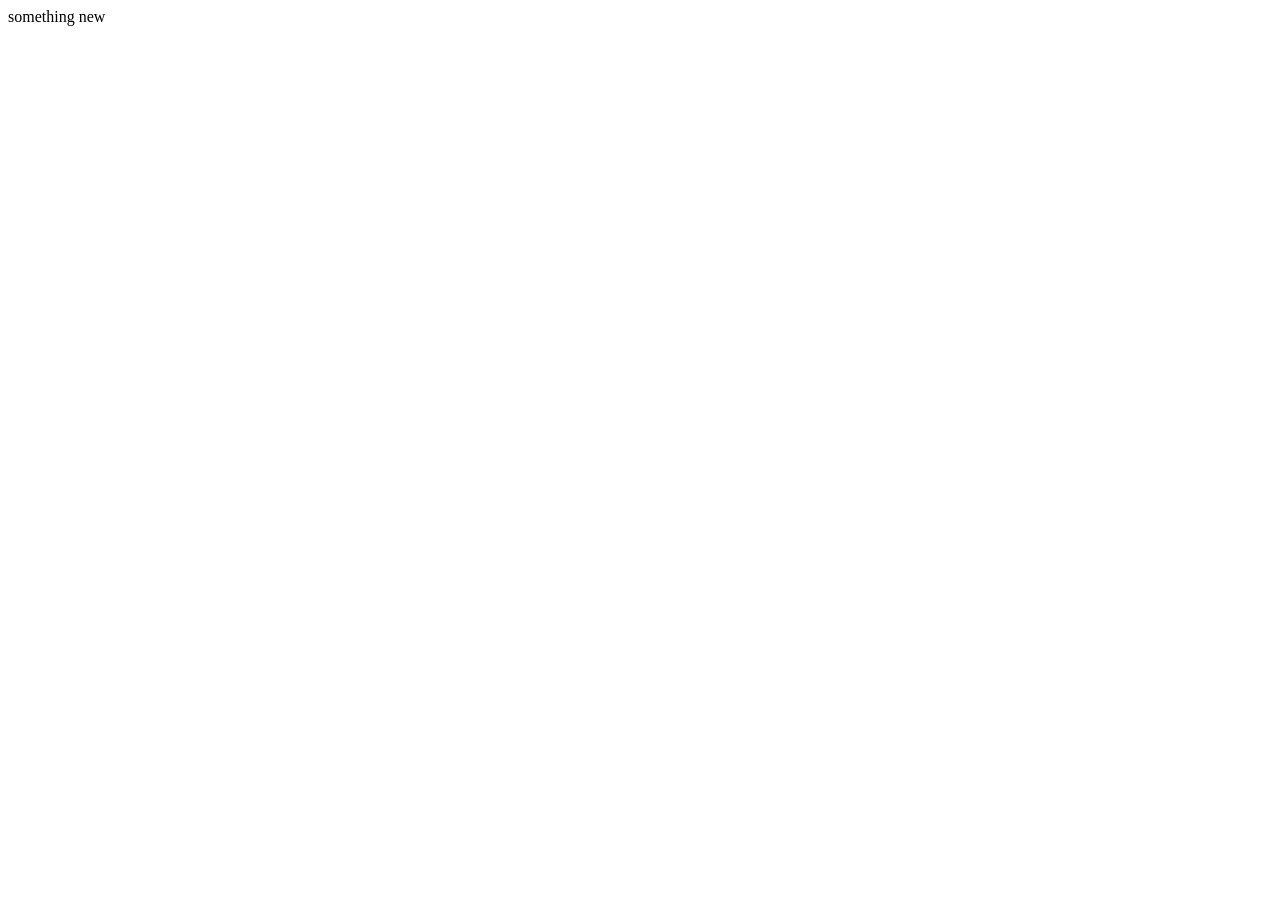
==== page.html @ 248ddc3c "Week 6" ====
<!DOCTYPE html>
<html lang="en">
<head>
    <meta charset="UTF-8">
    <meta name="viewport" content="width=device-width, initial-scale=1.0">
    <title>Document</title>
</head>
<body>
    something new 

</body>
</html>
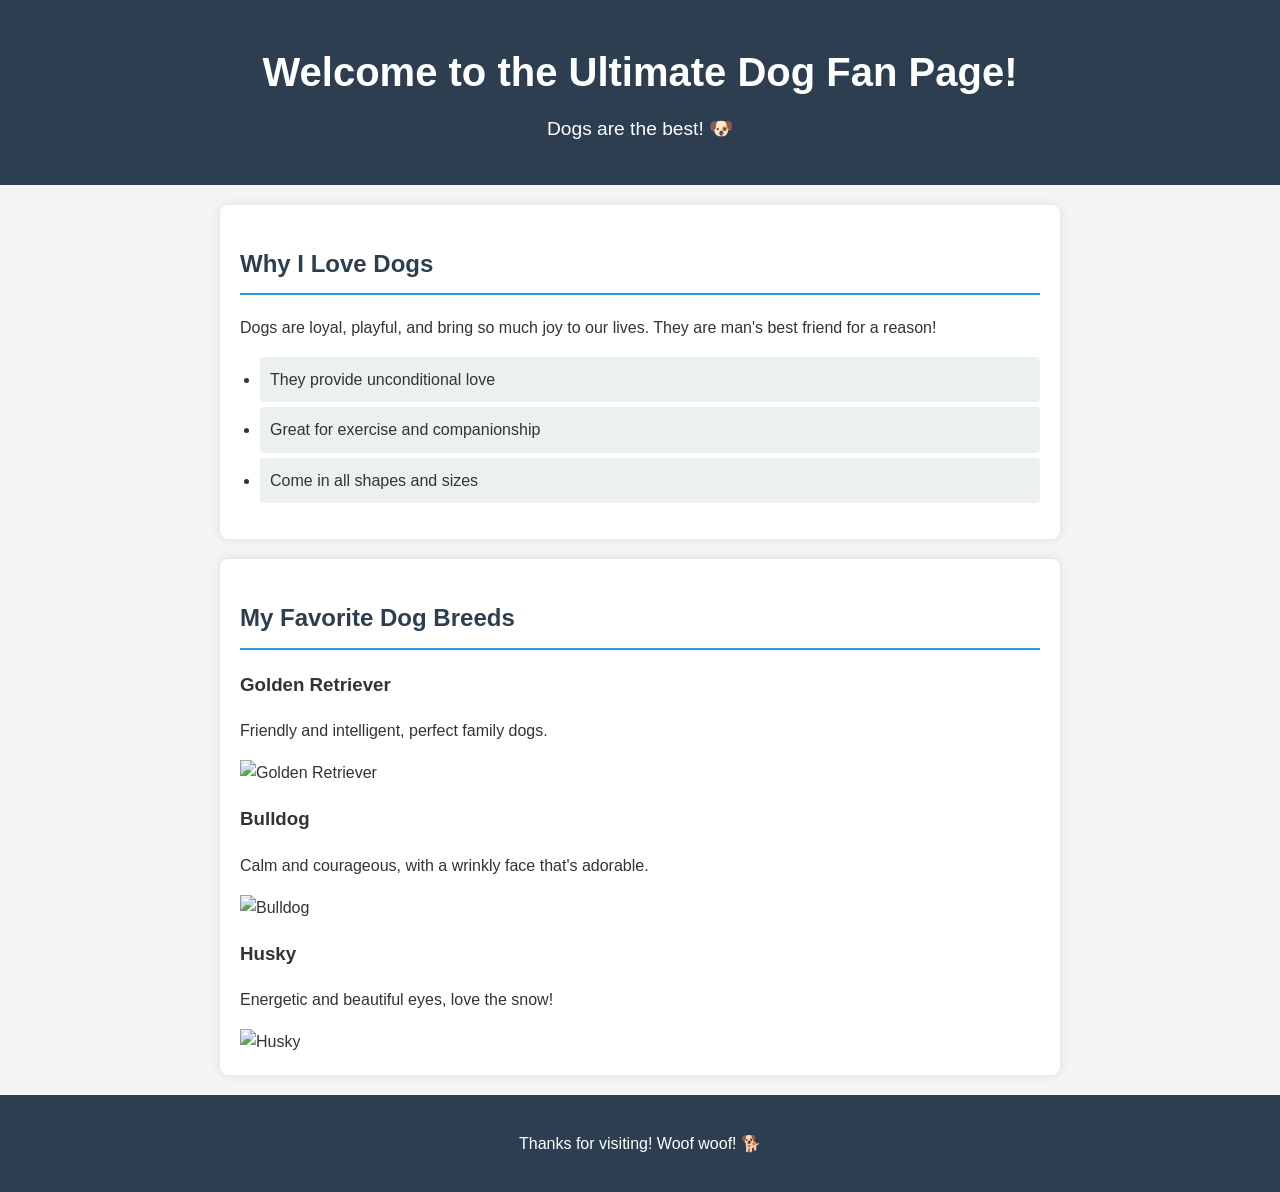
==== commit 596032e5: "new change" ====
--- a/page.html
+++ b/page.html
@@ -3,11 +3,49 @@
 <head>
     <meta charset="UTF-8">
     <meta name="viewport" content="width=device-width, initial-scale=1.0">
-    <title>Document</title>
+    <title>Dog Fan Page</title>
+    <link rel="stylesheet" href="styles.css">
 </head>
 <body>
-    something new 
-
+    <header>
+        <h1>Welcome to the Ultimate Dog Fan Page!</h1>
+        <p>Dogs are the best! 🐶</p>
+    </header>
+    
+    <section>
+        <h2>Why I Love Dogs</h2>
+        <p>Dogs are loyal, playful, and bring so much joy to our lives. They are man's best friend for a reason!</p>
+        <ul>
+            <li>They provide unconditional love</li>
+            <li>Great for exercise and companionship</li>
+            <li>Come in all shapes and sizes</li>
+        </ul>
+    </section>
+    
+    <section>
+        <h2>My Favorite Dog Breeds</h2>
+        <div class="breeds">
+            <div class="breed">
+                <h3>Golden Retriever</h3>
+                <p>Friendly and intelligent, perfect family dogs.</p>
+                <img src="https://via.placeholder.com/200x150?text=Golden+Retriever" alt="Golden Retriever">
+            </div>
+            <div class="breed">
+                <h3>Bulldog</h3>
+                <p>Calm and courageous, with a wrinkly face that's adorable.</p>
+                <img src="https://via.placeholder.com/200x150?text=Bulldog" alt="Bulldog">
+            </div>
+            <div class="breed">
+                <h3>Husky</h3>
+                <p>Energetic and beautiful eyes, love the snow!</p>
+                <img src="https://via.placeholder.com/200x150?text=Husky" alt="Husky">
+            </div>
+        </div>
+    </section>
+    
+    <footer>
+        <p>Thanks for visiting! Woof woof! 🐕</p>
+    </footer>
 </body>
 </html>
 
--- a/styles.css
+++ b/styles.css
@@ -0,0 +1,77 @@
+body {
+    font-family: Arial, sans-serif;
+    margin: 0;
+    padding: 0;
+    background-color: #f4f4f4;
+    color: #333;
+    line-height: 1.6;
+}
+
+header {
+    background-color: #2c3e50;
+    color: white;
+    text-align: center;
+    padding: 40px 20px;
+}
+
+header h1 {
+    margin: 0;
+    font-size: 2.5em;
+}
+
+header p {
+    margin: 10px 0 0 0;
+    font-size: 1.2em;
+}
+
+section {
+    padding: 20px;
+    margin: 20px auto;
+    max-width: 800px;
+    background-color: white;
+    border-radius: 8px;
+    box-shadow: 0 0 10px rgba(0,0,0,0.1);
+}
+
+section h2 {
+    color: #2c3e50;
+    border-bottom: 2px solid #3498db;
+    padding-bottom: 10px;
+    margin-bottom: 20px;
+}
+
+ul {
+    list-style-type: none;
+    padding: 0;
+}
+
+ul li {
+    background-color: #ecf0f1;
+    margin: 5px 0;
+    padding: 10px;
+    border-radius: 4px;
+}
+
+footer {
+    text-align: center;
+    padding: 20px;
+    background-color: #2c3e50;
+    color: white;
+}
+}
+
+/* Resume specific styles */
+#education, #organizations, #projects, #certifications, #skills, #experience {
+    margin-bottom: 20px;
+}
+
+h2 {
+    border-bottom: 2px solid #4CAF50;
+    padding-bottom: 5px;
+}
+
+ul {
+    list-style-type: disc;
+    margin-left: 20px;
+}
+}
